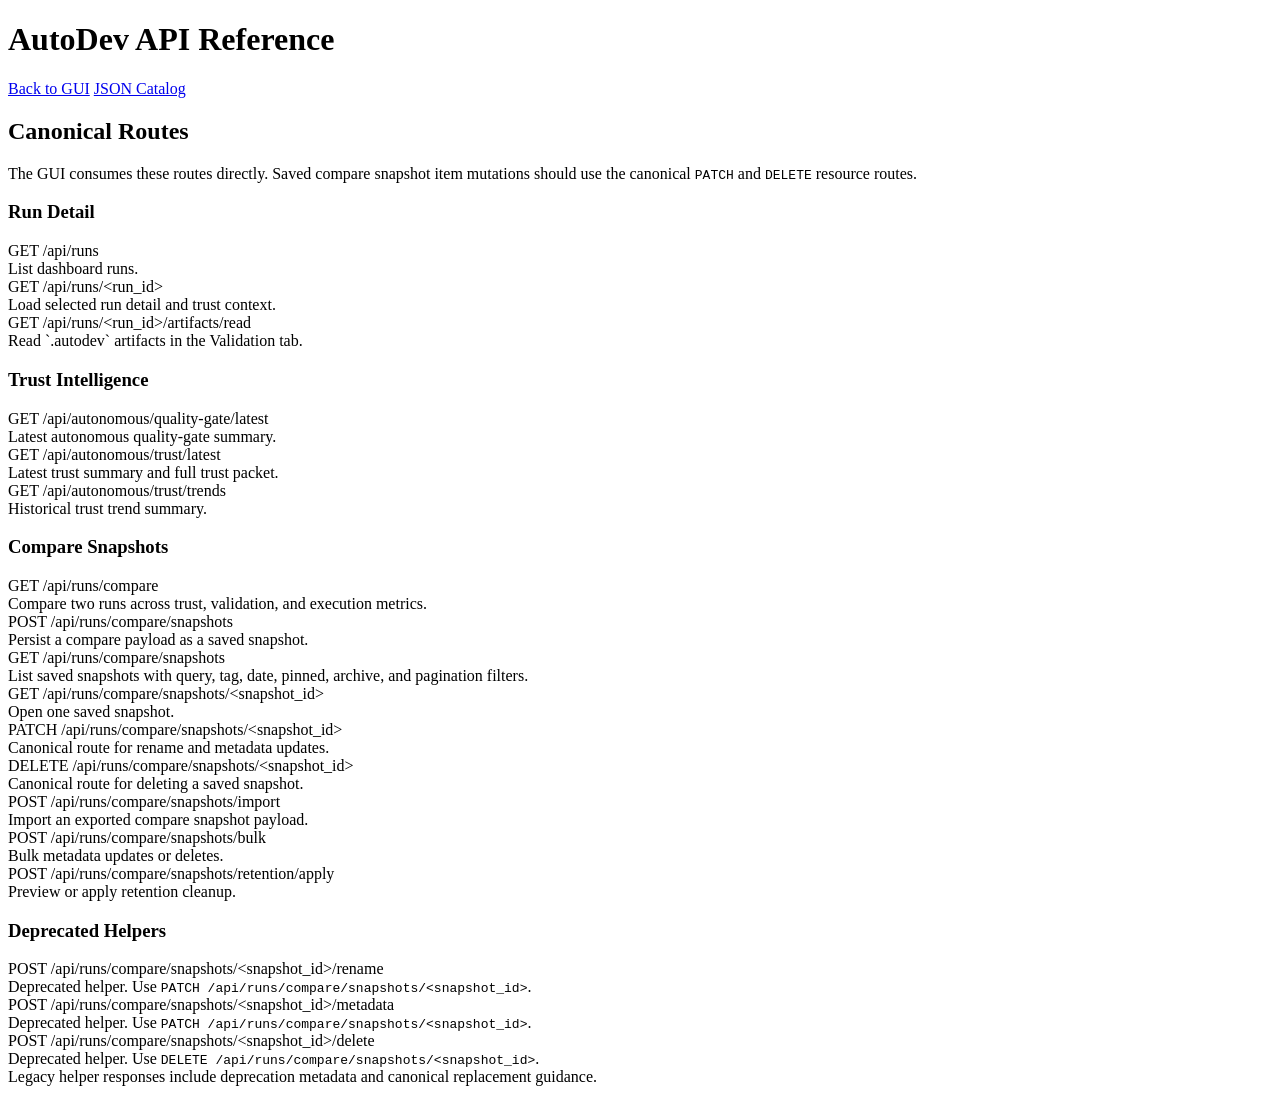
==== autodev/gui_mvp_static/api-reference.html @ b0628167 "Add API reference page and docs endpoint Expose a machine-readable API catalog and a static API refe" ====
<!doctype html>
<html lang="en">
  <head>
    <meta charset="UTF-8" />
    <meta name="viewport" content="width=device-width, initial-scale=1.0" />
    <title>AutoDev API Reference</title>
    <link rel="stylesheet" href="/styles.css" />
  </head>
  <body>
    <header class="topbar">
      <h1>AutoDev API Reference</h1>
      <div class="topbar-meta">
        <a class="topbar-link" href="/index.html">Back to GUI</a>
        <a class="topbar-link" href="/api/docs/routes" target="_blank" rel="noreferrer">JSON Catalog</a>
      </div>
    </header>

    <main class="docs-layout">
      <section class="docs-panel">
        <h2>Canonical Routes</h2>
        <p class="muted">
          The GUI consumes these routes directly. Saved compare snapshot item mutations should use the canonical
          <code>PATCH</code> and <code>DELETE</code> resource routes.
        </p>
      </section>

      <section class="docs-panel">
        <h3>Run Detail</h3>
        <div class="docs-route-list">
          <article class="docs-route-card">
            <div class="docs-route-meta">
              <span class="docs-method">GET</span>
              <span class="docs-route-path">/api/runs</span>
            </div>
            <div>List dashboard runs.</div>
          </article>
          <article class="docs-route-card">
            <div class="docs-route-meta">
              <span class="docs-method">GET</span>
              <span class="docs-route-path">/api/runs/&lt;run_id&gt;</span>
            </div>
            <div>Load selected run detail and trust context.</div>
          </article>
          <article class="docs-route-card">
            <div class="docs-route-meta">
              <span class="docs-method">GET</span>
              <span class="docs-route-path">/api/runs/&lt;run_id&gt;/artifacts/read</span>
            </div>
            <div>Read `.autodev` artifacts in the Validation tab.</div>
          </article>
        </div>
      </section>

      <section class="docs-panel">
        <h3>Trust Intelligence</h3>
        <div class="docs-route-list">
          <article class="docs-route-card">
            <div class="docs-route-meta">
              <span class="docs-method">GET</span>
              <span class="docs-route-path">/api/autonomous/quality-gate/latest</span>
            </div>
            <div>Latest autonomous quality-gate summary.</div>
          </article>
          <article class="docs-route-card">
            <div class="docs-route-meta">
              <span class="docs-method">GET</span>
              <span class="docs-route-path">/api/autonomous/trust/latest</span>
            </div>
            <div>Latest trust summary and full trust packet.</div>
          </article>
          <article class="docs-route-card">
            <div class="docs-route-meta">
              <span class="docs-method">GET</span>
              <span class="docs-route-path">/api/autonomous/trust/trends</span>
            </div>
            <div>Historical trust trend summary.</div>
          </article>
        </div>
      </section>

      <section class="docs-panel">
        <h3>Compare Snapshots</h3>
        <div class="docs-route-list">
          <article class="docs-route-card">
            <div class="docs-route-meta">
              <span class="docs-method">GET</span>
              <span class="docs-route-path">/api/runs/compare</span>
            </div>
            <div>Compare two runs across trust, validation, and execution metrics.</div>
          </article>
          <article class="docs-route-card">
            <div class="docs-route-meta">
              <span class="docs-method docs-method-post">POST</span>
              <span class="docs-route-path">/api/runs/compare/snapshots</span>
            </div>
            <div>Persist a compare payload as a saved snapshot.</div>
          </article>
          <article class="docs-route-card">
            <div class="docs-route-meta">
              <span class="docs-method">GET</span>
              <span class="docs-route-path">/api/runs/compare/snapshots</span>
            </div>
            <div>List saved snapshots with query, tag, date, pinned, archive, and pagination filters.</div>
          </article>
          <article class="docs-route-card">
            <div class="docs-route-meta">
              <span class="docs-method">GET</span>
              <span class="docs-route-path">/api/runs/compare/snapshots/&lt;snapshot_id&gt;</span>
            </div>
            <div>Open one saved snapshot.</div>
          </article>
          <article class="docs-route-card">
            <div class="docs-route-meta">
              <span class="docs-method docs-method-patch">PATCH</span>
              <span class="docs-route-path">/api/runs/compare/snapshots/&lt;snapshot_id&gt;</span>
            </div>
            <div>Canonical route for rename and metadata updates.</div>
          </article>
          <article class="docs-route-card">
            <div class="docs-route-meta">
              <span class="docs-method docs-method-delete">DELETE</span>
              <span class="docs-route-path">/api/runs/compare/snapshots/&lt;snapshot_id&gt;</span>
            </div>
            <div>Canonical route for deleting a saved snapshot.</div>
          </article>
          <article class="docs-route-card">
            <div class="docs-route-meta">
              <span class="docs-method docs-method-post">POST</span>
              <span class="docs-route-path">/api/runs/compare/snapshots/import</span>
            </div>
            <div>Import an exported compare snapshot payload.</div>
          </article>
          <article class="docs-route-card">
            <div class="docs-route-meta">
              <span class="docs-method docs-method-post">POST</span>
              <span class="docs-route-path">/api/runs/compare/snapshots/bulk</span>
            </div>
            <div>Bulk metadata updates or deletes.</div>
          </article>
          <article class="docs-route-card">
            <div class="docs-route-meta">
              <span class="docs-method docs-method-post">POST</span>
              <span class="docs-route-path">/api/runs/compare/snapshots/retention/apply</span>
            </div>
            <div>Preview or apply retention cleanup.</div>
          </article>
        </div>
      </section>

      <section class="docs-panel">
        <h3>Deprecated Helpers</h3>
        <div class="docs-route-list">
          <article class="docs-route-card">
            <div class="docs-route-meta">
              <span class="docs-method docs-method-post">POST</span>
              <span class="docs-route-path">/api/runs/compare/snapshots/&lt;snapshot_id&gt;/rename</span>
            </div>
            <div>Deprecated helper. Use <code>PATCH /api/runs/compare/snapshots/&lt;snapshot_id&gt;</code>.</div>
          </article>
          <article class="docs-route-card">
            <div class="docs-route-meta">
              <span class="docs-method docs-method-post">POST</span>
              <span class="docs-route-path">/api/runs/compare/snapshots/&lt;snapshot_id&gt;/metadata</span>
            </div>
            <div>Deprecated helper. Use <code>PATCH /api/runs/compare/snapshots/&lt;snapshot_id&gt;</code>.</div>
          </article>
          <article class="docs-route-card">
            <div class="docs-route-meta">
              <span class="docs-method docs-method-post">POST</span>
              <span class="docs-route-path">/api/runs/compare/snapshots/&lt;snapshot_id&gt;/delete</span>
            </div>
            <div>Deprecated helper. Use <code>DELETE /api/runs/compare/snapshots/&lt;snapshot_id&gt;</code>.</div>
          </article>
        </div>
        <div class="docs-note">
          Legacy helper responses include deprecation metadata and canonical replacement guidance.
        </div>
      </section>
    </main>
  </body>
</html>
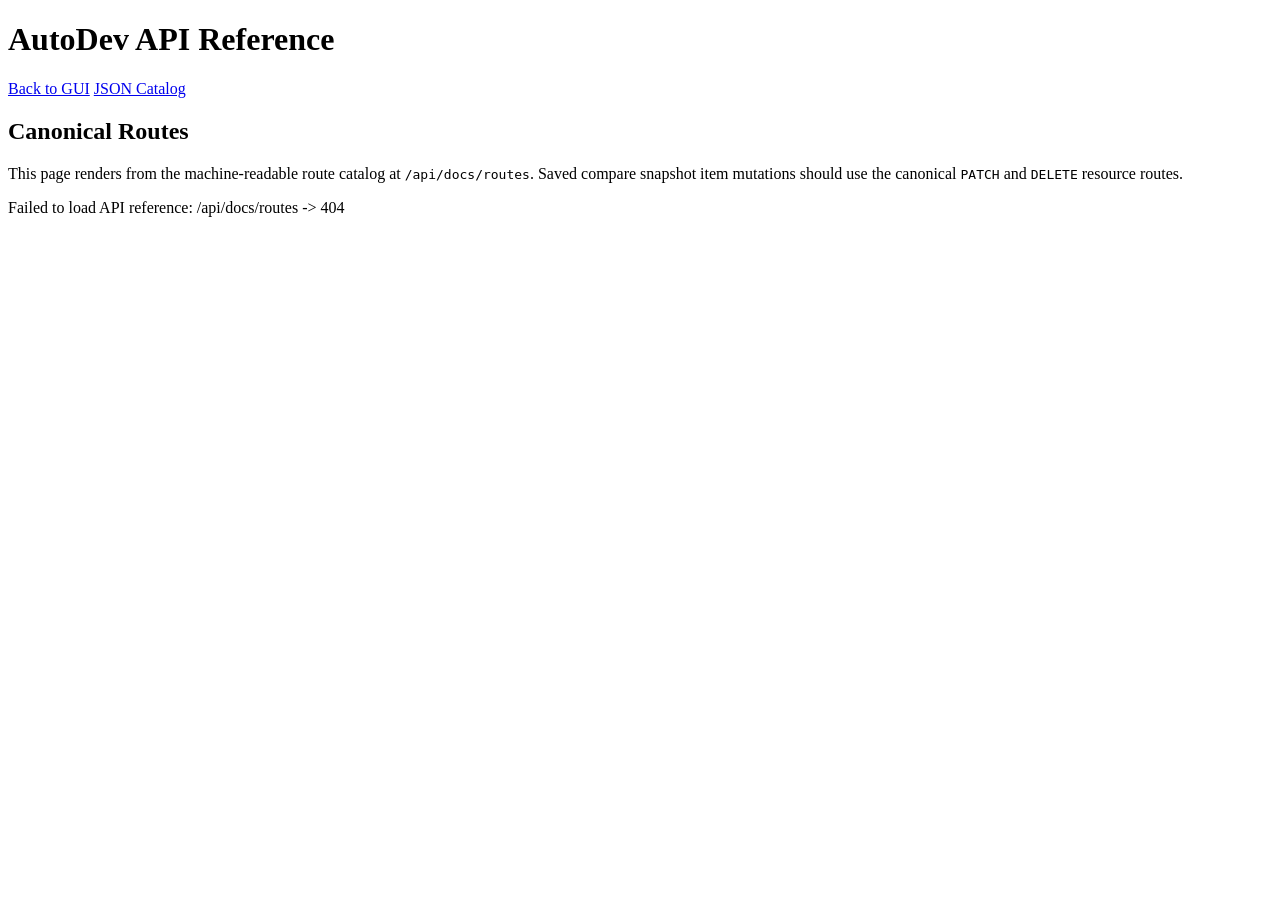
==== commit d552f891: "Add deprecated API helper tracking and UI notice Surface usage of legacy compare-snapshot helper rou" ====
--- a/autodev/gui_mvp_static/api-reference.html
+++ b/autodev/gui_mvp_static/api-reference.html
@@ -19,163 +19,96 @@
       <section class="docs-panel">
         <h2>Canonical Routes</h2>
         <p class="muted">
-          The GUI consumes these routes directly. Saved compare snapshot item mutations should use the canonical
-          <code>PATCH</code> and <code>DELETE</code> resource routes.
+          This page renders from the machine-readable route catalog at <code>/api/docs/routes</code>. Saved compare
+          snapshot item mutations should use the canonical <code>PATCH</code> and <code>DELETE</code> resource routes.
         </p>
       </section>
 
-      <section class="docs-panel">
-        <h3>Run Detail</h3>
-        <div class="docs-route-list">
+      <section id="apiReferenceContent" class="docs-panel">
+        <div class="empty">Loading route catalog…</div>
+      </section>
+    </main>
+
+    <script>
+      function methodClass(method) {
+        const normalized = String(method || '').trim().toLowerCase();
+        if (normalized === 'post') return 'docs-method docs-method-post';
+        if (normalized === 'patch') return 'docs-method docs-method-patch';
+        if (normalized === 'delete') return 'docs-method docs-method-delete';
+        return 'docs-method';
+      }
+
+      function escapeHtml(value) {
+        return String(value ?? '')
+          .replaceAll('&', '&amp;')
+          .replaceAll('<', '&lt;')
+          .replaceAll('>', '&gt;')
+          .replaceAll('"', '&quot;')
+          .replaceAll("'", '&#39;');
+      }
+
+      function renderRouteCard(route) {
+        return `
           <article class="docs-route-card">
             <div class="docs-route-meta">
-              <span class="docs-method">GET</span>
-              <span class="docs-route-path">/api/runs</span>
+              <span class="${methodClass(route.method)}">${escapeHtml(route.method)}</span>
+              <span class="docs-route-path">${escapeHtml(route.path)}</span>
             </div>
-            <div>List dashboard runs.</div>
+            <div>${escapeHtml(route.summary || '')}</div>
           </article>
+        `;
+      }
+
+      function renderDeprecatedCard(route) {
+        return `
           <article class="docs-route-card">
             <div class="docs-route-meta">
-              <span class="docs-method">GET</span>
-              <span class="docs-route-path">/api/runs/&lt;run_id&gt;</span>
+              <span class="${methodClass(route.method)}">${escapeHtml(route.method)}</span>
+              <span class="docs-route-path">${escapeHtml(route.path)}</span>
             </div>
-            <div>Load selected run detail and trust context.</div>
+            <div>
+              Deprecated helper. Use <code>${escapeHtml(route.canonical_method)} ${escapeHtml(route.canonical_path)}</code>.
+            </div>
           </article>
-          <article class="docs-route-card">
-            <div class="docs-route-meta">
-              <span class="docs-method">GET</span>
-              <span class="docs-route-path">/api/runs/&lt;run_id&gt;/artifacts/read</span>
-            </div>
-            <div>Read `.autodev` artifacts in the Validation tab.</div>
-          </article>
-        </div>
-      </section>
+        `;
+      }
 
-      <section class="docs-panel">
-        <h3>Trust Intelligence</h3>
-        <div class="docs-route-list">
-          <article class="docs-route-card">
-            <div class="docs-route-meta">
-              <span class="docs-method">GET</span>
-              <span class="docs-route-path">/api/autonomous/quality-gate/latest</span>
-            </div>
-            <div>Latest autonomous quality-gate summary.</div>
-          </article>
-          <article class="docs-route-card">
-            <div class="docs-route-meta">
-              <span class="docs-method">GET</span>
-              <span class="docs-route-path">/api/autonomous/trust/latest</span>
-            </div>
-            <div>Latest trust summary and full trust packet.</div>
-          </article>
-          <article class="docs-route-card">
-            <div class="docs-route-meta">
-              <span class="docs-method">GET</span>
-              <span class="docs-route-path">/api/autonomous/trust/trends</span>
-            </div>
-            <div>Historical trust trend summary.</div>
-          </article>
-        </div>
-      </section>
+      async function loadApiReference() {
+        const root = document.getElementById('apiReferenceContent');
+        try {
+          const response = await fetch('/api/docs/routes');
+          if (!response.ok) {
+            throw new Error(`/api/docs/routes -> ${response.status}`);
+          }
+          const payload = await response.json();
+          const sections = Array.isArray(payload.sections) ? payload.sections : [];
+          const deprecated = Array.isArray(payload.deprecated_routes) ? payload.deprecated_routes : [];
 
-      <section class="docs-panel">
-        <h3>Compare Snapshots</h3>
-        <div class="docs-route-list">
-          <article class="docs-route-card">
-            <div class="docs-route-meta">
-              <span class="docs-method">GET</span>
-              <span class="docs-route-path">/api/runs/compare</span>
-            </div>
-            <div>Compare two runs across trust, validation, and execution metrics.</div>
-          </article>
-          <article class="docs-route-card">
-            <div class="docs-route-meta">
-              <span class="docs-method docs-method-post">POST</span>
-              <span class="docs-route-path">/api/runs/compare/snapshots</span>
-            </div>
-            <div>Persist a compare payload as a saved snapshot.</div>
-          </article>
-          <article class="docs-route-card">
-            <div class="docs-route-meta">
-              <span class="docs-method">GET</span>
-              <span class="docs-route-path">/api/runs/compare/snapshots</span>
-            </div>
-            <div>List saved snapshots with query, tag, date, pinned, archive, and pagination filters.</div>
-          </article>
-          <article class="docs-route-card">
-            <div class="docs-route-meta">
-              <span class="docs-method">GET</span>
-              <span class="docs-route-path">/api/runs/compare/snapshots/&lt;snapshot_id&gt;</span>
-            </div>
-            <div>Open one saved snapshot.</div>
-          </article>
-          <article class="docs-route-card">
-            <div class="docs-route-meta">
-              <span class="docs-method docs-method-patch">PATCH</span>
-              <span class="docs-route-path">/api/runs/compare/snapshots/&lt;snapshot_id&gt;</span>
-            </div>
-            <div>Canonical route for rename and metadata updates.</div>
-          </article>
-          <article class="docs-route-card">
-            <div class="docs-route-meta">
-              <span class="docs-method docs-method-delete">DELETE</span>
-              <span class="docs-route-path">/api/runs/compare/snapshots/&lt;snapshot_id&gt;</span>
-            </div>
-            <div>Canonical route for deleting a saved snapshot.</div>
-          </article>
-          <article class="docs-route-card">
-            <div class="docs-route-meta">
-              <span class="docs-method docs-method-post">POST</span>
-              <span class="docs-route-path">/api/runs/compare/snapshots/import</span>
-            </div>
-            <div>Import an exported compare snapshot payload.</div>
-          </article>
-          <article class="docs-route-card">
-            <div class="docs-route-meta">
-              <span class="docs-method docs-method-post">POST</span>
-              <span class="docs-route-path">/api/runs/compare/snapshots/bulk</span>
-            </div>
-            <div>Bulk metadata updates or deletes.</div>
-          </article>
-          <article class="docs-route-card">
-            <div class="docs-route-meta">
-              <span class="docs-method docs-method-post">POST</span>
-              <span class="docs-route-path">/api/runs/compare/snapshots/retention/apply</span>
-            </div>
-            <div>Preview or apply retention cleanup.</div>
-          </article>
-        </div>
-      </section>
+          root.innerHTML = `
+            ${sections.map((section) => `
+              <section class="docs-panel">
+                <h3>${escapeHtml(section.name || 'Routes')}</h3>
+                <div class="docs-route-list">
+                  ${(Array.isArray(section.routes) ? section.routes : []).map(renderRouteCard).join('')}
+                </div>
+              </section>
+            `).join('')}
+            <section class="docs-panel">
+              <h3>Deprecated Helpers</h3>
+              <div class="docs-route-list">
+                ${deprecated.map(renderDeprecatedCard).join('')}
+              </div>
+              <div class="docs-note">
+                Legacy helper responses include deprecation metadata and canonical replacement guidance.
+              </div>
+            </section>
+          `;
+        } catch (error) {
+          root.innerHTML = `<div class="empty error-text">Failed to load API reference: ${escapeHtml(error.message || error)}</div>`;
+        }
+      }
 
-      <section class="docs-panel">
-        <h3>Deprecated Helpers</h3>
-        <div class="docs-route-list">
-          <article class="docs-route-card">
-            <div class="docs-route-meta">
-              <span class="docs-method docs-method-post">POST</span>
-              <span class="docs-route-path">/api/runs/compare/snapshots/&lt;snapshot_id&gt;/rename</span>
-            </div>
-            <div>Deprecated helper. Use <code>PATCH /api/runs/compare/snapshots/&lt;snapshot_id&gt;</code>.</div>
-          </article>
-          <article class="docs-route-card">
-            <div class="docs-route-meta">
-              <span class="docs-method docs-method-post">POST</span>
-              <span class="docs-route-path">/api/runs/compare/snapshots/&lt;snapshot_id&gt;/metadata</span>
-            </div>
-            <div>Deprecated helper. Use <code>PATCH /api/runs/compare/snapshots/&lt;snapshot_id&gt;</code>.</div>
-          </article>
-          <article class="docs-route-card">
-            <div class="docs-route-meta">
-              <span class="docs-method docs-method-post">POST</span>
-              <span class="docs-route-path">/api/runs/compare/snapshots/&lt;snapshot_id&gt;/delete</span>
-            </div>
-            <div>Deprecated helper. Use <code>DELETE /api/runs/compare/snapshots/&lt;snapshot_id&gt;</code>.</div>
-          </article>
-        </div>
-        <div class="docs-note">
-          Legacy helper responses include deprecation metadata and canonical replacement guidance.
-        </div>
-      </section>
-    </main>
+      loadApiReference();
+    </script>
   </body>
 </html>
